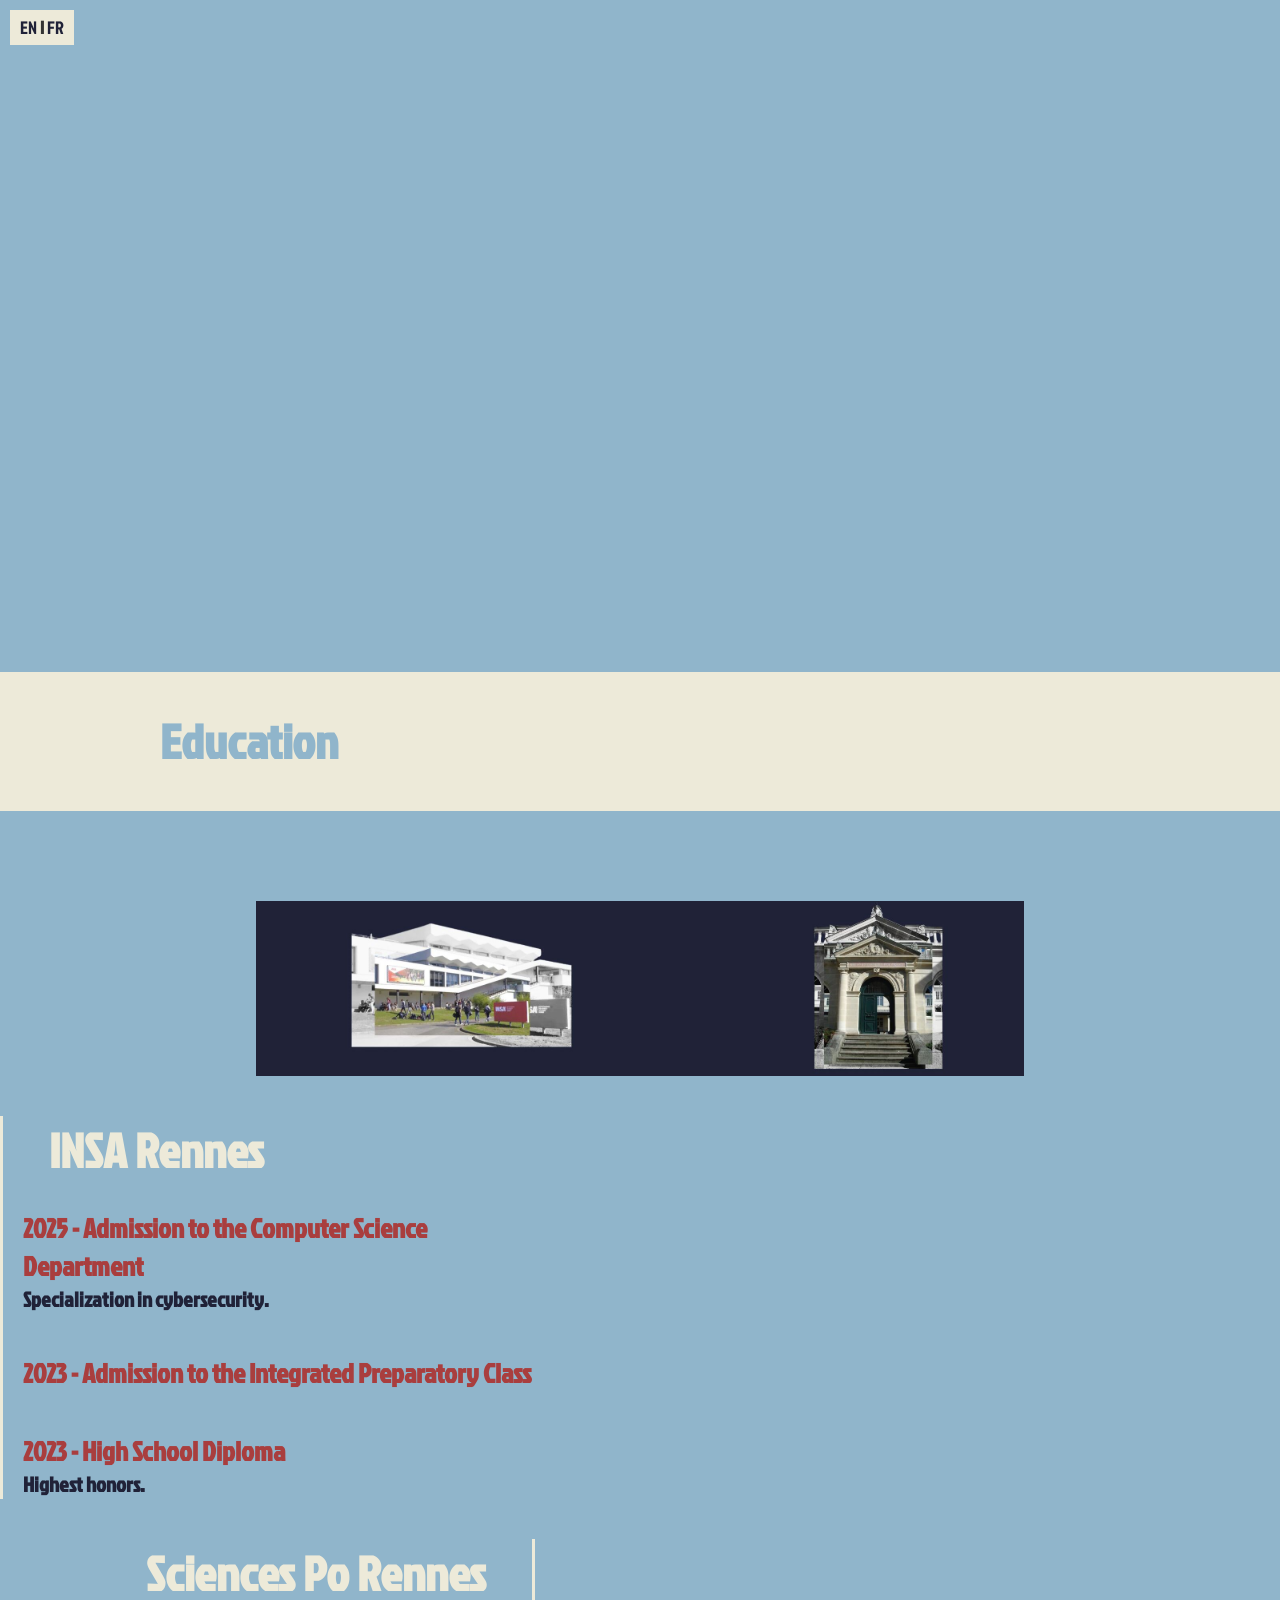
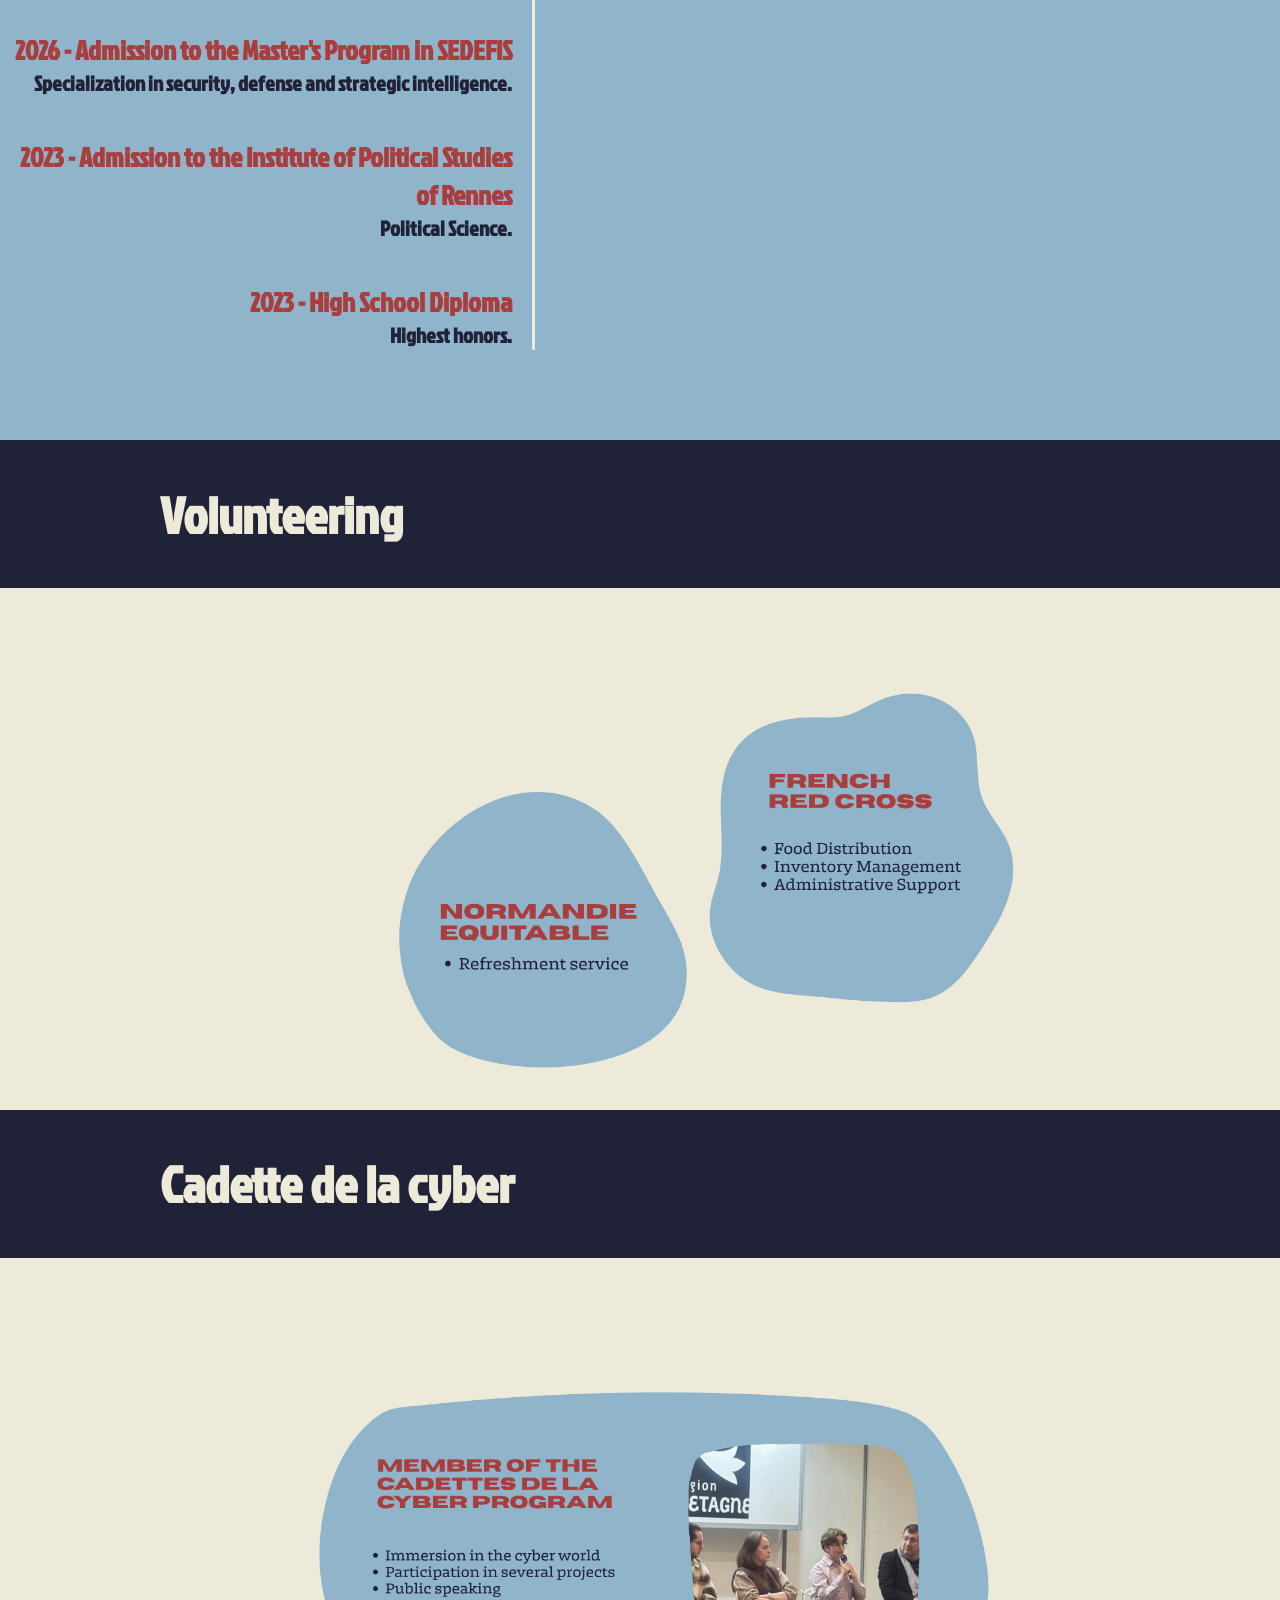
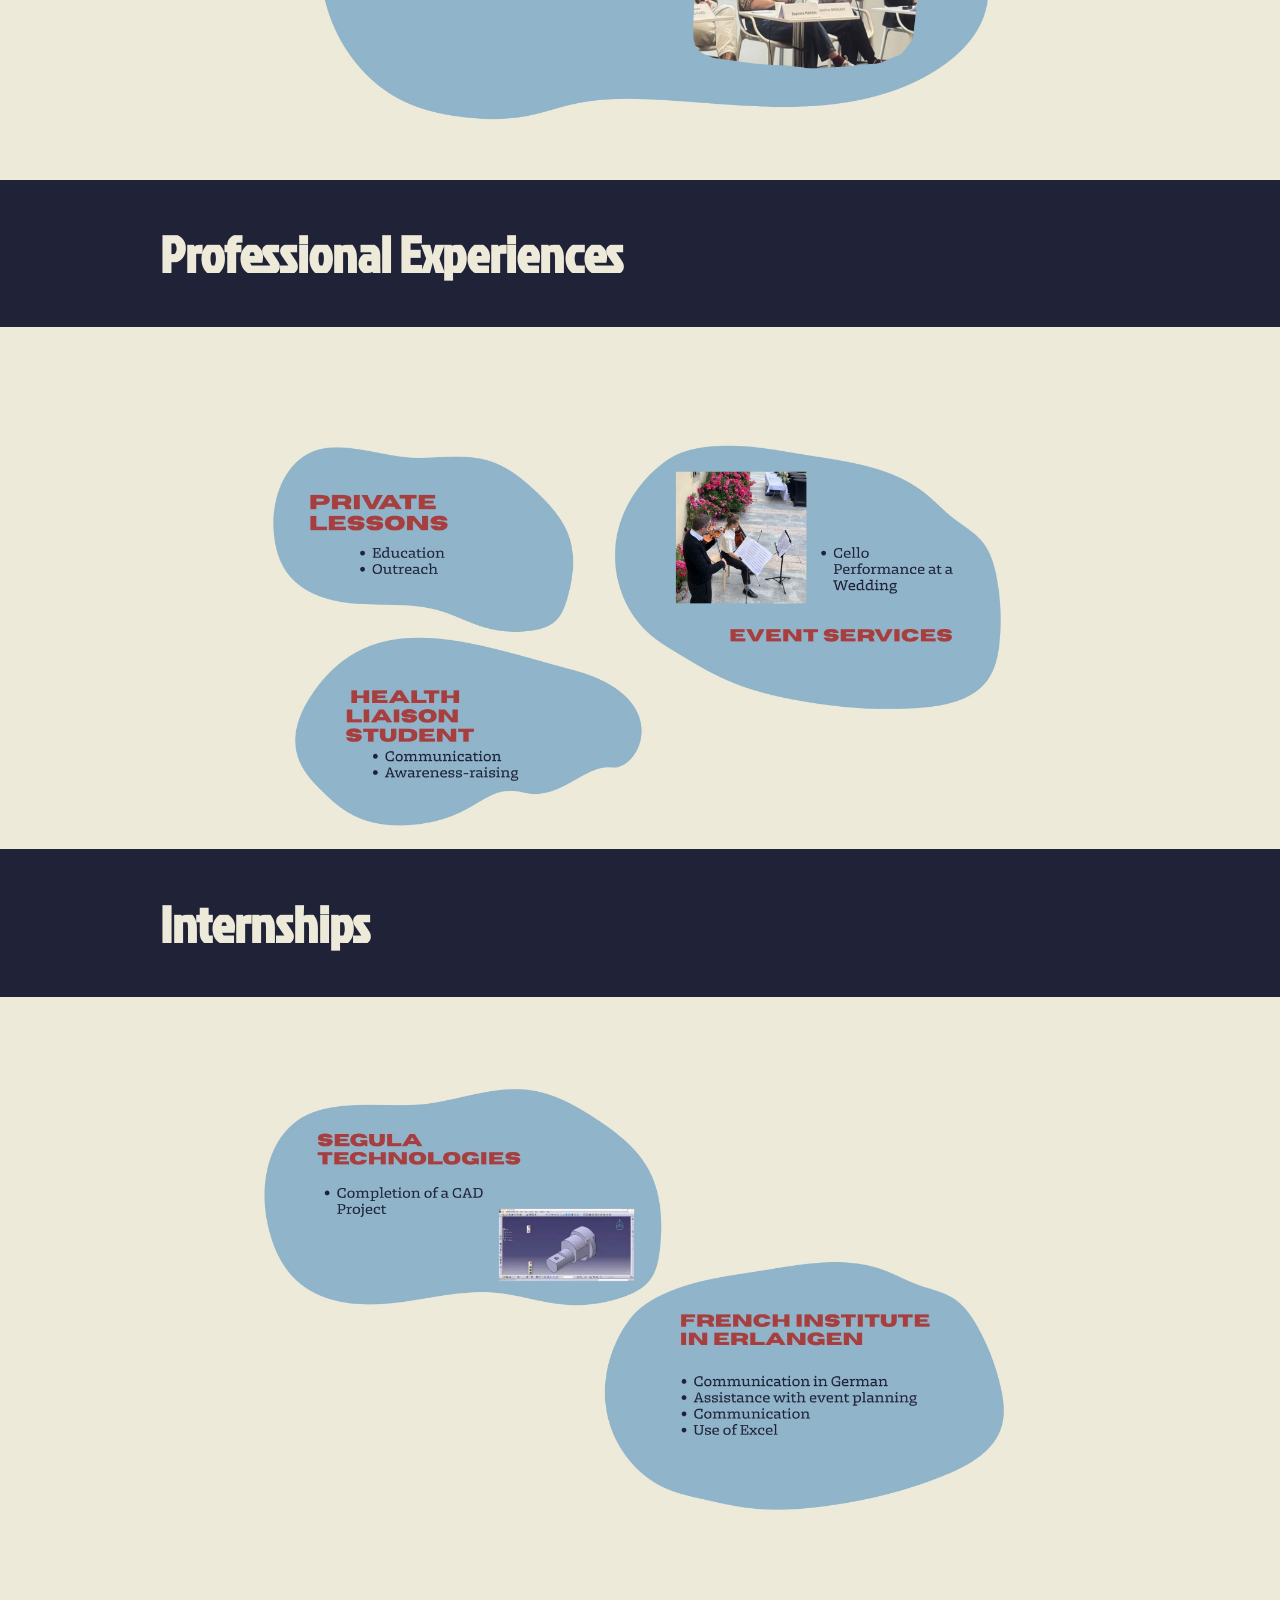
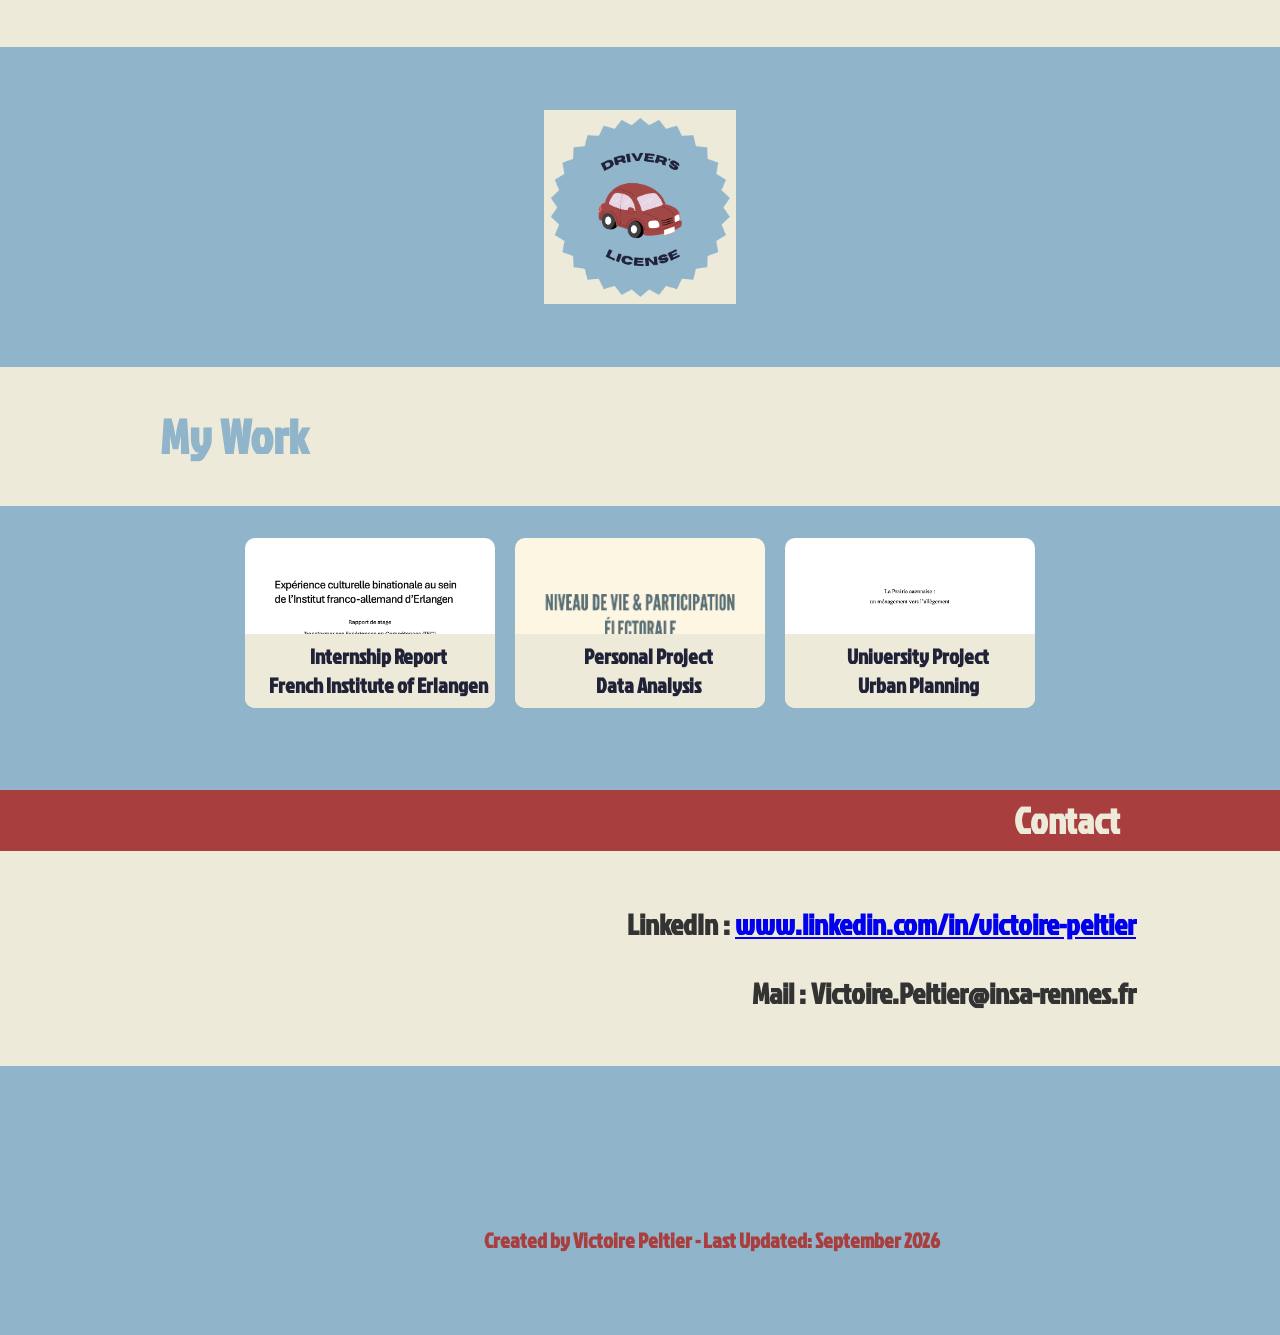
==== public/index.html @ 08ea8836 "remplacement par le dossier public" ====
<!DOCTYPE html>
<html lang="en">
<head>
    <meta charset="UTF-8">
    <meta name="viewport" content="width=device-width, initial-scale=1.0">
    <title>Victoire Peltier</title>
    <link rel="stylesheet" href="style.css">

<link rel="preconnect" href="https://fonts.googleapis.com">
<link rel="preconnect" href="https://fonts.gstatic.com" crossorigin>
<link href="https://fonts.googleapis.com/css2?family=Abril+Fatface&family=Boldonse&family=DM+Serif+Text:ital@0;1&family=Jockey+One&family=Zilla+Slab:ital,wght@0,400;0,500;0,600;0,700;1,400;1,500;1,600;1,700&display=swap" rel="stylesheet">

</head>

<body>

    <div class="lang-switch">
    <a href="index.html">EN</a> |
    <a href="fr.html">FR</a>
    </div>

    <video autoplay loop muted playsinline class="header-video">
        <source src="presentation_en.mp4" type="video/mp4">
    </video>

    <div class="titre-formation">
        <h4>Education</h4>
    </div>

    <img src="formation.jpg" alt="image parcours" class="formation-image">

    <!-- Section Parcours -->
    <section class="parcours">

        <div class="frises-container">

            <!-- Frise gauche : INSA -->
            <div class="frise frise-gauche">

                <div class="titre-frise">
                    <h3>INSA Rennes</h3>
                </div>

                <div class="etape">
                    <h3>2025 - Admission to the Computer Science Department</h3>
                    <p>Specialization in cybersecurity.</p>
                </div>

                <div class="etape">
                    <h3>2023 - Admission to the Integrated Preparatory Class</h3>
                </div>

                <div class="etape">
                    <h3>2023 - High School Diploma</h3>
                    <p>Highest honors.</p>
                </div>
            </div>

            <!-- Frise droite -->
            <div class="frise frise-droite">


                 <div class="titre-frise">
                    <h3>Sciences Po Rennes</h3>
                </div>

                <div class="etape">
                    <h3>2026 - Admission to the Master's Program in SEDEFIS</h3>
                    <p>Specialization in security, defense and strategic intelligence.</p>
                </div>

                <div class="etape">
                    <h3>2023 - Admission to the Institute of Political Studies of Rennes</h3>
                    <p>Political Science.</p>
                </div>

                <div class="etape">
                    <h3>2023 - High School Diploma</h3>
                    <p>Highest honors.</p>
                </div>

            </div>

        </div>
    </section>

    <div  class="espace"></div> 

    <section class="blocs-canva"> 

        <div class="titre-canva">
            <h4>Volunteering</h4>
        </div>

        <img src="asso_en.jpg" alt="image asso" class="formation-image">

        <div class="titre-canva">
            <h4>Cadette de la cyber</h4>
        </div>

        <img src="cadette_en.jpg" alt="image cadette" class="formation-image">
    
        <div class="titre-canva">
            <h4>Professional Experiences</h4>
        </div>

         <img src="pro_en.jpg" alt="Internships" class="formation-image">

         <div class="titre-canva">
        <h4>Internships</h4>
        </div>

        <img src="stages_en.jpg" alt="Internships" class="formation-image">

    </section>
    
    <img src="permisB_en.png" alt="permis B" class="permis-image">

    <div class="titre-formation">
        <h4> My Work </h4>
    </div>


    <div class="galerie">

        <a href="rapport_dFi.pdf" class="item">
            <div class="card">
                <img src="image_dFi.png" alt="Projet 4">
                <div class="overlay">Internship Report<br>French Institute of Erlangen</div>
            </div>
        </a>

        <a href="https://github.com/victoirevictoire/analyse_municipale" class="item">
            <div class="card">
                <img src="photo_municipales.png" alt="Projet 1">
                <div class="overlay">Personal Project<br>Data Analysis</div>
            </div>
        </a>

        <a href="Projet_Victoire.pdf" class="item">
            <div class="card">
                <img src="Photo_ATL.png" alt="Projet 2">
                <div class="overlay">University Project<br>Urban Planning</div>
            </div>
        </a>

    </div>

    <div  class="espace"></div>

    <div class="titre-contact">
        <h4>Contact</h4>
    </div>

    <div class="text-contact">
        <p>LinkedIn : <a href="www.linkedin.com/in/victoire-peltier">www.linkedin.com/in/victoire-peltier</a> </p>
        <p>Mail : Victoire.Peltier@insa-rennes.fr</p>
    </div>

    <footer class="footer">
    Created by Victoire Peltier - Last Updated: September 2026
    </footer>

    <script src="script.js"></script>

</body>
</html>
---- public/style.css ----
body {
    margin: 0;
    font-family: "Jockey One", sans-serif;
    font-weight: 700;
    font-size: 3.2rem;
    font-style: normal;
    background: #90b5cb;
    color: #333;
}


.lang-switch {
    position: fixed;
    top: 10px;
    left: 10px;
    font-size: 1.1rem;
    z-index: 1000;
    background: #edead9;
    padding: 5px 10px;
}

.lang-switch a {
    color: #202238;
    text-decoration: none;
    font-weight: 400;
}

.lang-switch a:hover {
    text-decoration: underline;
}



.header-video {
  width: 100%;
  height: auto;
  display: block;
  margin:0;
}


.espace {
    height: 50px;
    display: block;
}

.banniere {
    background: #a93e3e;
    color: #edead9;
    padding: 15px 75px;
    text-align: center;
    display: block;
}


.formation-image {
    width: 60%;
    height: auto;
    display: block;
    margin-top : 10vh;
    margin-left:auto;
    margin-right:auto;
    display: block;
}

.permis-image {
    width: 15%;
    margin-top: 7vh;
    margin-bottom: 7vh;
    height: auto;
    display: block;
    margin-left:auto;
    margin-right:auto;
    display: block;
}


.titre-formation {
    font-size: 3rem;
    text-align: left;
    background: #edead9;
    color: #90b5cb;
    padding-left: 10rem;
    padding-top: 0.2rem;
    padding-bottom: 0.2rem;
    margin-bottom: 2rem;
    margin-top: 2rem;
    line-height: 0.1; 
    display: block;
}

.titre-canva {
    text-align: left;
    background: #202238;
    color: #edead9;
    padding-left: 10rem;
     padding-top: 0.2rem;
    padding-bottom: 0.2rem;
    margin-bottom: 0;
    margin-top: 0;
    line-height: 0.1;
    display: block;
}

/* Section parcours */
.parcours {
    text-align: center;
    display: block;
}

.frises-container {
    display: flex;
    justify-content: center;
    gap: 40px;
    margin-top: 40px;
    display: block;
}

.frise {
    width: 40%;
    border-left: 3px solid #edead9;
    padding-left: 20px;
    display: block;
}

.frise-droite {
    border-left: none;
    border-right: 3px solid #edead9;
    padding-left: 0;
    padding-right: 20px;
    text-align: right;
    display: block;
}

.frise-gauche {
    text-align: left;
    display: block;
}

.etape {
    margin-bottom: 40px;
    display: block;
}

.titre-frise h3 {
    margin: 5%;
    font-size: 3rem;
    color: #edead9;
    display: block;
}

.etape h3 {
    margin: 0;
    font-size: 1.7rem;
    color: #a93e3e;
    display: block;
}

.etape p {
    margin: 0;
    font-size: 1.3rem;
    color: #202238;
    display: block;
}

.blocs-canva {
    background-color: #edead9;
    padding-bottom: 10%;
    display: block;
}

/* Travaux */
.travaux {
    padding: 40px 20px;
    text-align: center;
    display: block;
}

.travaux h2 {
    font-style: normal;
    text-align: right;
    background: #edead9;
    color: #90b5cb;
    padding-right: 10rem;
    margin-bottom: 0;
    display: block;
}

.galerie {
    display: flex;
    justify-content: center;
    gap: 20px;
    flex-wrap: wrap;
}

.card {
    position: relative;
    width: 250px;          /* largeur fixe */
    height: 170px;         /* hauteur fixe */
    border-radius: 10px;
    overflow: hidden;
    background-color: #edead9;
    color: #202238;
    /* box-shadow: 0 4px 10px rgba(0,0,0,0.15); */
}

.card img {
    width: 100%;
    height: 100%;
    object-fit: cover;
    transition: transform 0.3s;
}

.card:hover img {
    transform: scale(1.05);
}

.overlay {
    position: absolute;
    bottom: 0;
    left: 0;
    width: 100%;
    padding: 8px;
    background: #edead9;
    color: #202238;
    pointer-events: none; /* permet de cliquer sur la carte */
    font-size: 1.3rem;
    text-align: center;
}

.titre-contact h4 {
    font-size: 2.3rem;
    text-align: right;
    background: #a93e3e;
    color: #edead9;
    padding-right: 10rem;
    padding-top: 1.8rem;
    padding-bottom: 1.8rem;
    margin-bottom:0;
    margin-top: 2rem;
    line-height: 0.1; /* ← clé pour réduire la hauteur */
    display: block;
}

.text-contact {
    font-size: 1.8rem;
    text-align: right;
    background: #edead9;
    color: #333;
    padding-right: 9rem;
    padding-top:1.5rem;
    padding-bottom:1.5rem;
    margin-top:0;
    display: block;
}

.footer {
    font-size: 1.3rem;
    text-align: center;
    background: #90b5cb;
    color: #a93e3e;
    padding-left: 9rem;
    margin-top:10rem;
    margin-bottom:5rem
}
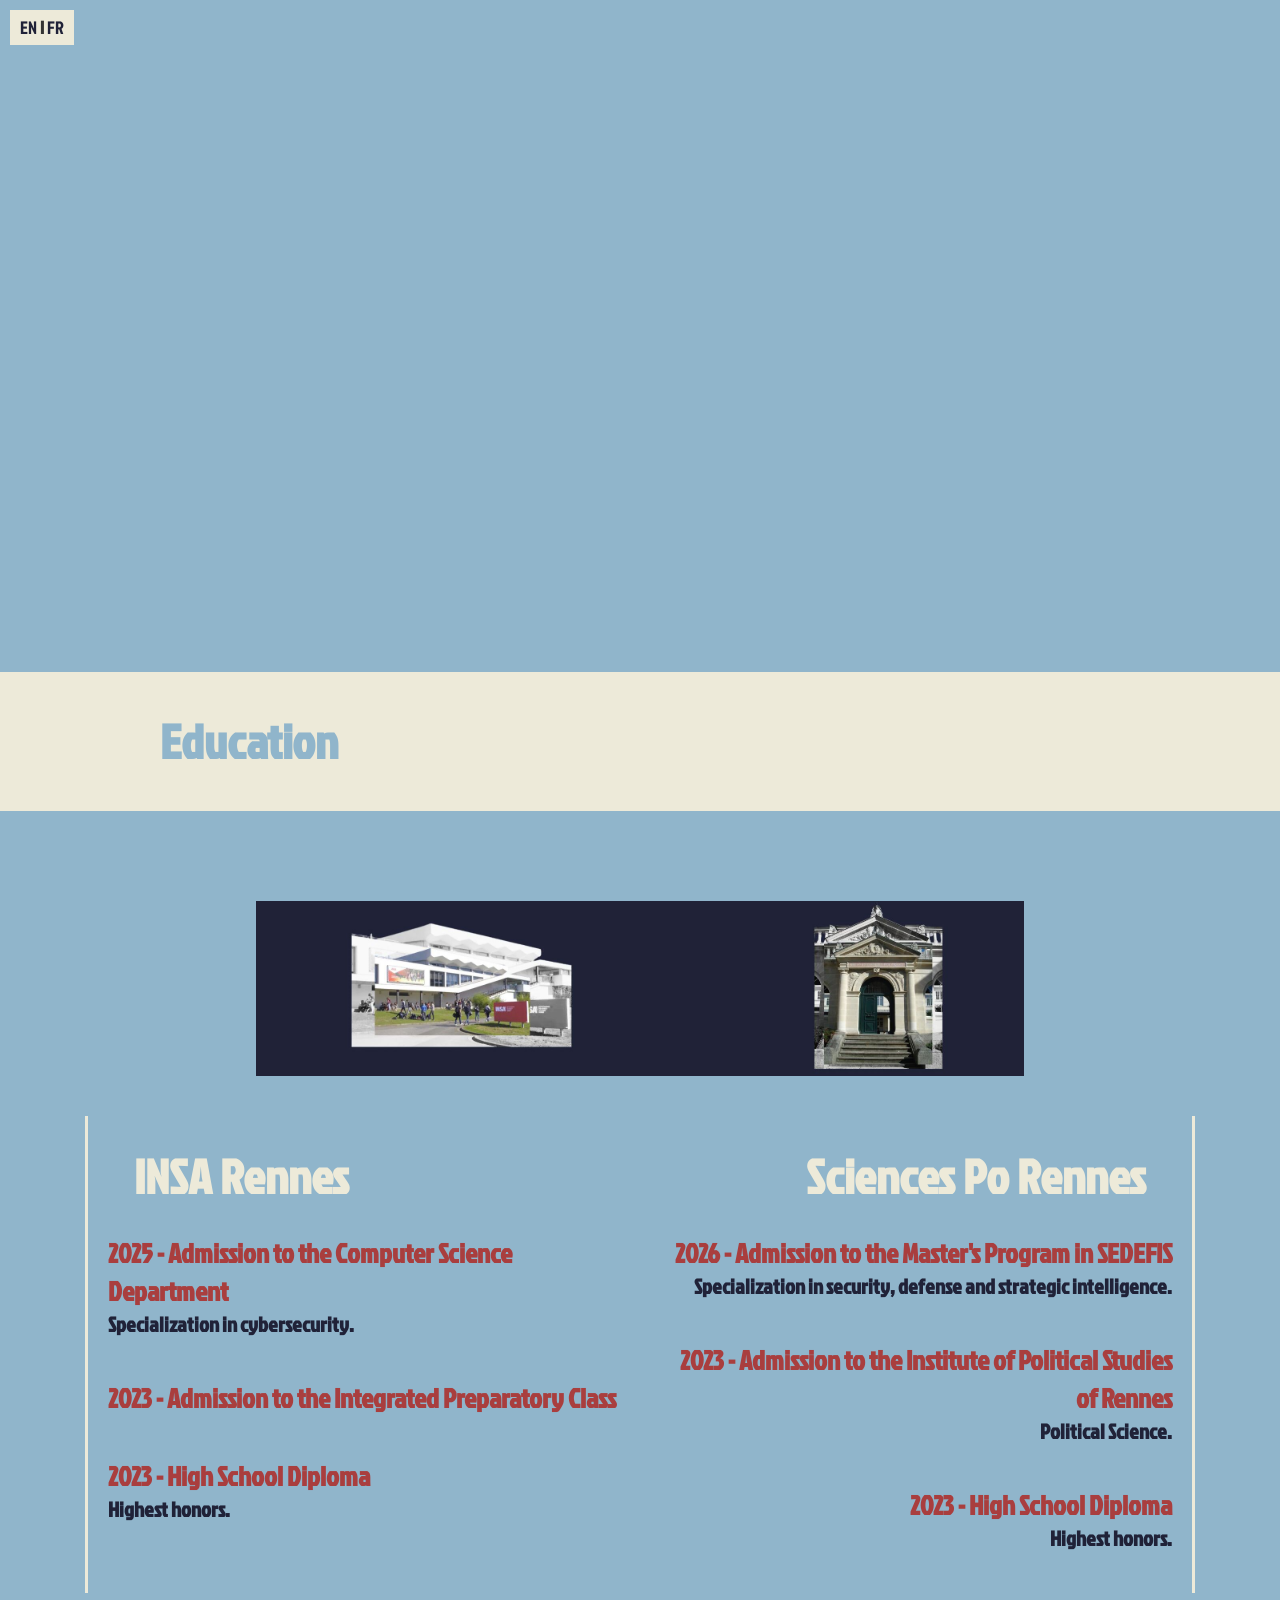
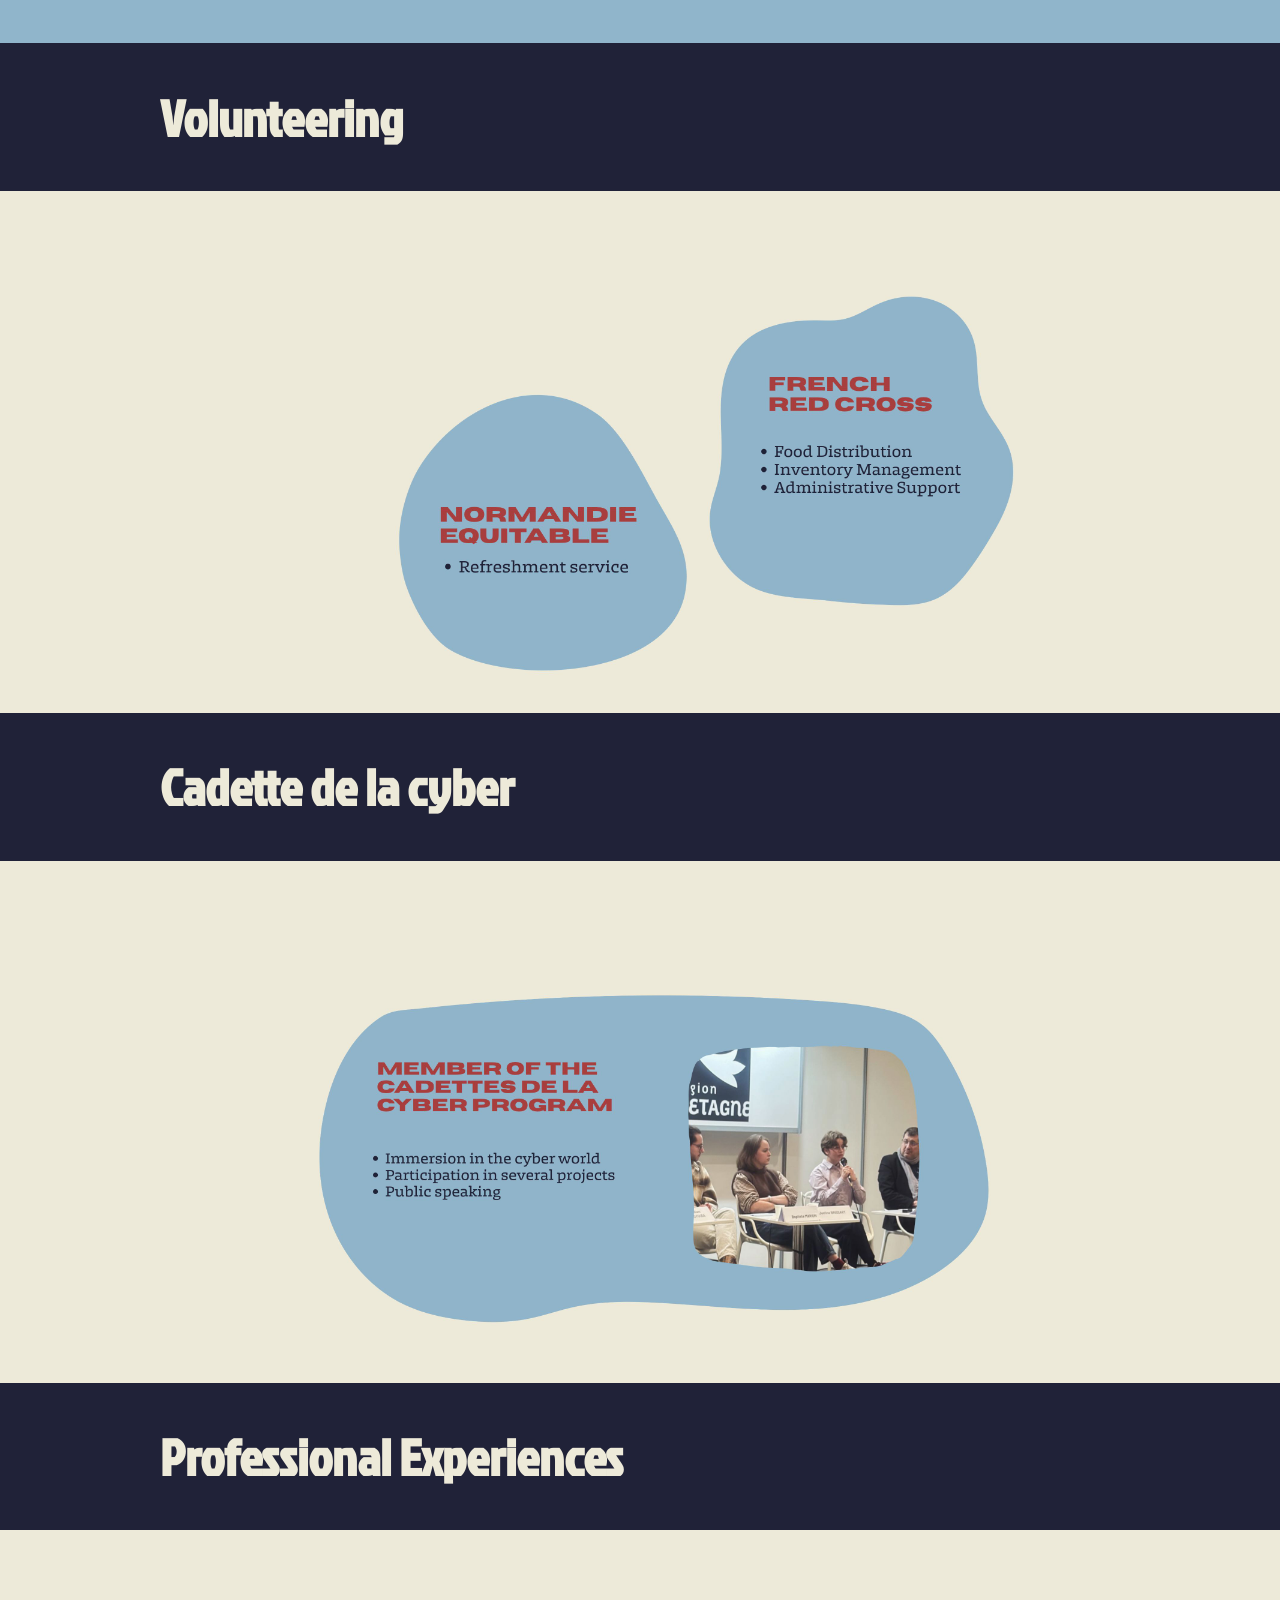
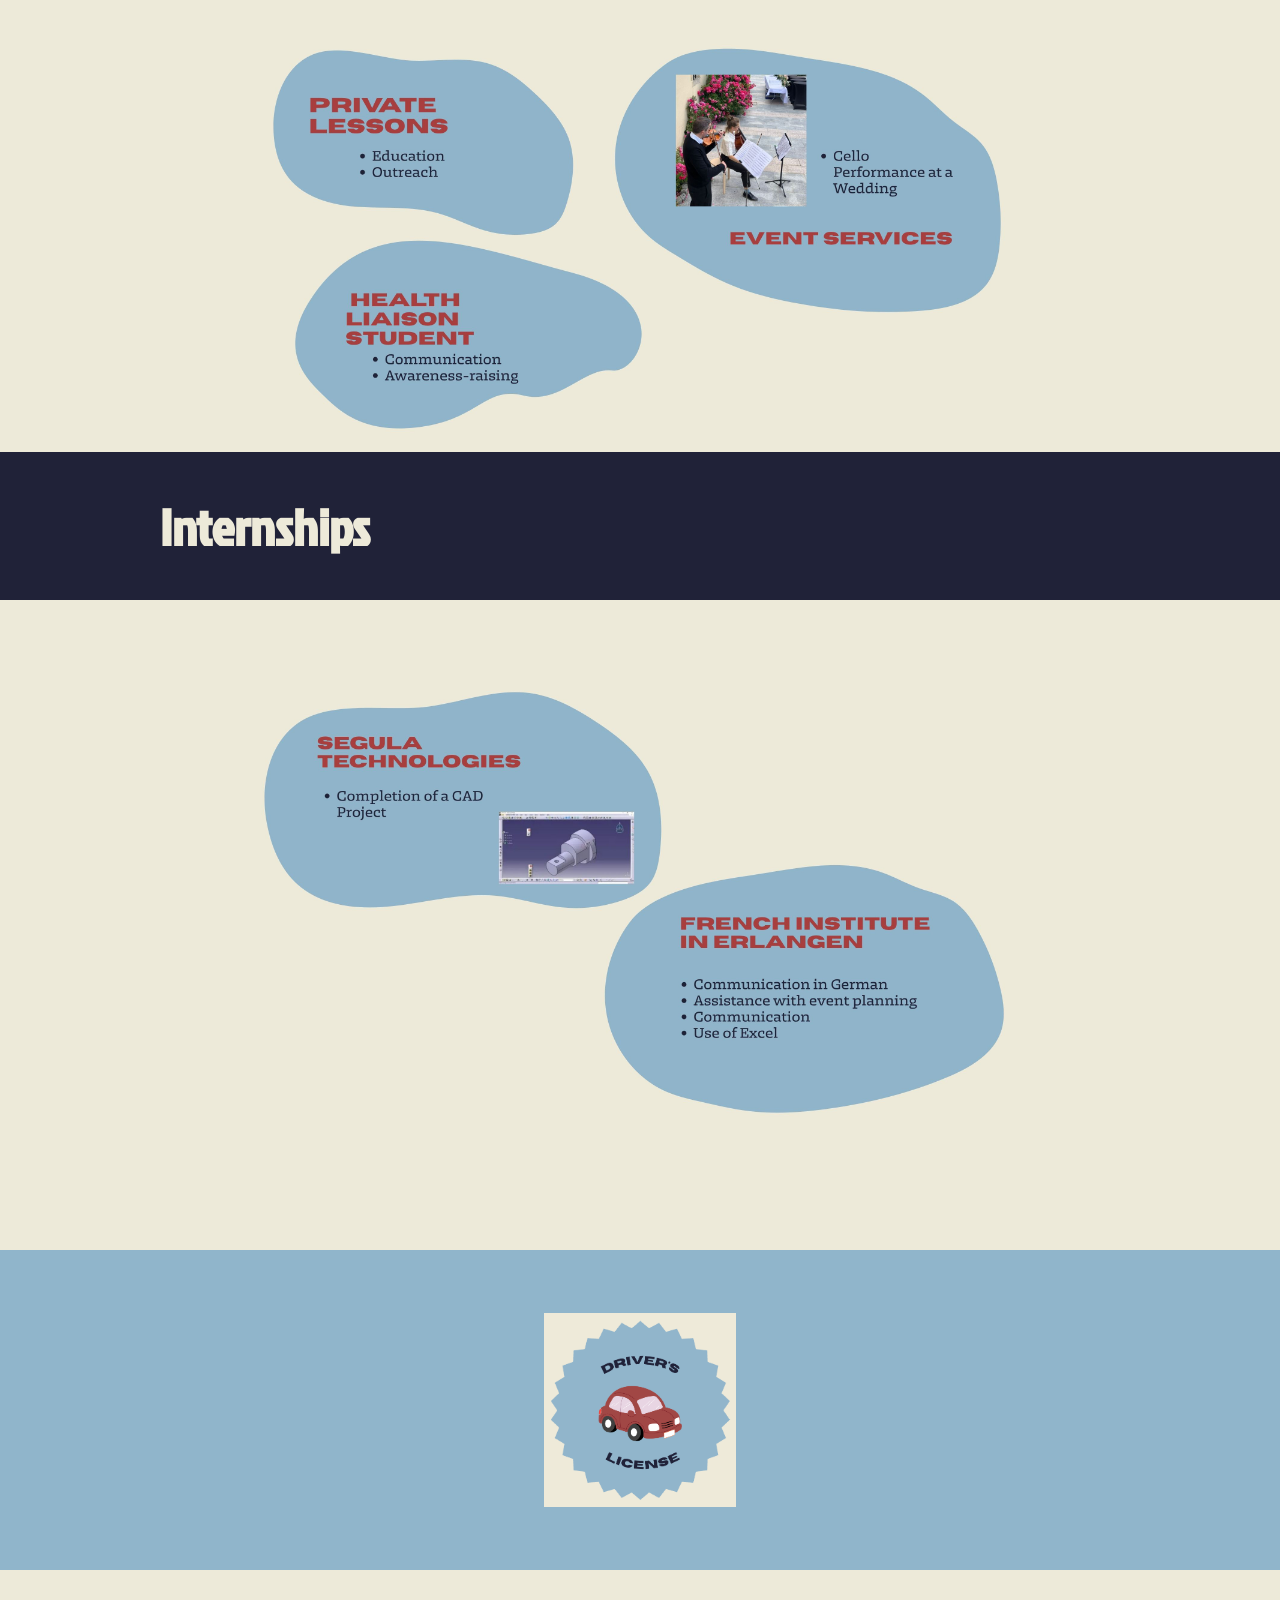
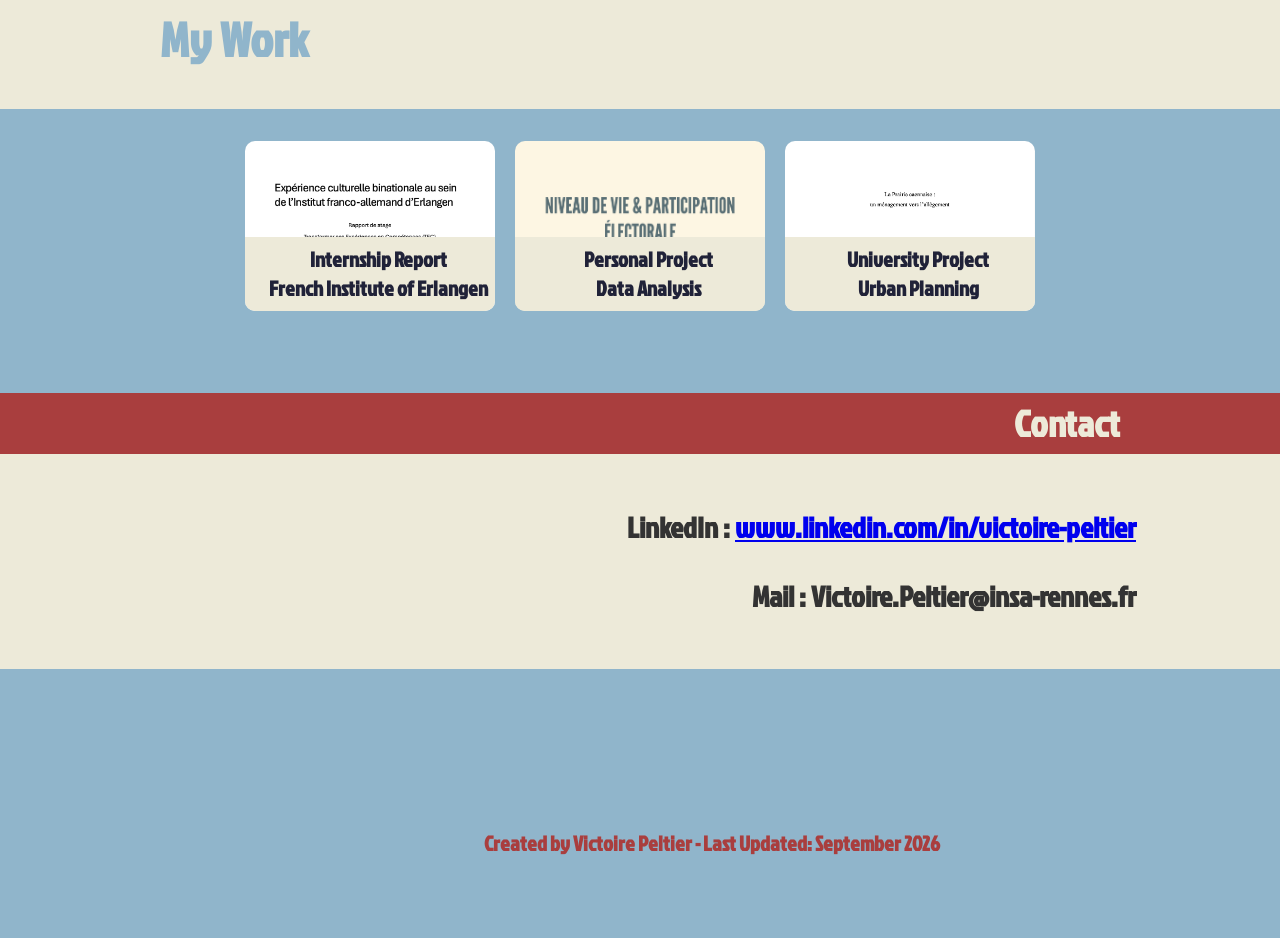
==== commit 1d6d7fe7: "Update LinkedIn link to include HTTPS" ====
--- a/public/index.html
+++ b/public/index.html
@@ -153,7 +153,7 @@
     </div>
 
     <div class="text-contact">
-        <p>LinkedIn : <a href="www.linkedin.com/in/victoire-peltier">www.linkedin.com/in/victoire-peltier</a> </p>
+        <p>LinkedIn : <a href="https://www.linkedin.com/in/victoire-peltier">www.linkedin.com/in/victoire-peltier</a> </p>
         <p>Mail : Victoire.Peltier@insa-rennes.fr</p>
     </div>
 
--- a/public/style.css
+++ b/public/style.css
@@ -113,14 +113,12 @@
     justify-content: center;
     gap: 40px;
     margin-top: 40px;
-    display: block;
 }
 
 .frise {
     width: 40%;
     border-left: 3px solid #edead9;
     padding-left: 20px;
-    display: block;
 }
 
 .frise-droite {
@@ -129,12 +127,10 @@
     padding-left: 0;
     padding-right: 20px;
     text-align: right;
-    display: block;
 }
 
 .frise-gauche {
     text-align: left;
-    display: block;
 }
 
 .etape {
@@ -262,4 +258,112 @@
     padding-left: 9rem;
     margin-top:10rem;
     margin-bottom:5rem
-}+}
+
+/* --- VERSION SMARTPHONE --- */
+@media (max-width: 600px) {
+
+    body {
+        font-size: 1.6rem;
+    }
+
+    .lang-switch {
+        font-size: 0.9rem;
+        padding: 4px 8px;
+    }
+
+    .banniere {
+        padding: 10px 20px;
+        font-size: 2rem;
+    }
+
+    .formation-image {
+        width: 90%;
+        margin-top: 5vh;
+    }
+
+    .permis-image {
+        width: 40%;
+        margin-top: 4vh;
+        margin-bottom: 4vh;
+    }
+
+    .titre-formation,
+    .titre-canva {
+        font-size: 1.8rem;
+        padding-left: 2rem;
+        padding-top: 0.4rem;
+        padding-bottom: 0.4rem;
+        line-height: 1.1;
+        text-align: center;
+    }
+
+    .frises-container {
+        flex-direction: column;
+        gap: 20px;
+        margin-top: 20px;
+    }
+
+    .frise {
+        width: 90%;
+        border-left: none;
+        border-right: none;
+        padding-left: 0;
+        padding-right: 0;
+        text-align: left;
+    }
+
+    .etape h3 {
+        font-size: 1.4rem;
+    }
+
+    .etape p {
+        font-size: 1.1rem;
+    }
+
+    .travaux h2 {
+        font-size: 2rem;
+        padding-right: 2rem;
+        text-align: center;
+    }
+
+    .galerie {
+        flex-direction: column;
+        gap: 15px;
+    }
+
+    .card {
+        width: 100%;
+        height: auto;
+        aspect-ratio: 16/9;
+    }
+
+    .overlay {
+        font-size: 1rem;
+        padding: 6px;
+    }
+
+    .titre-contact h4 {
+        font-size: 1.8rem;
+        padding-right: 2rem;
+        padding-top: 1rem;
+        padding-bottom: 1rem;
+        text-align: center;
+    }
+
+    .text-contact {
+        font-size: 1.3rem;
+        padding-right: 2rem;
+        padding-top: 1rem;
+        padding-bottom: 1rem;
+        text-align: center;
+    }
+
+    .footer {
+        font-size: 1rem;
+        padding-left: 0;
+        margin-top: 4rem;
+        margin-bottom: 2rem;
+    }
+}
+
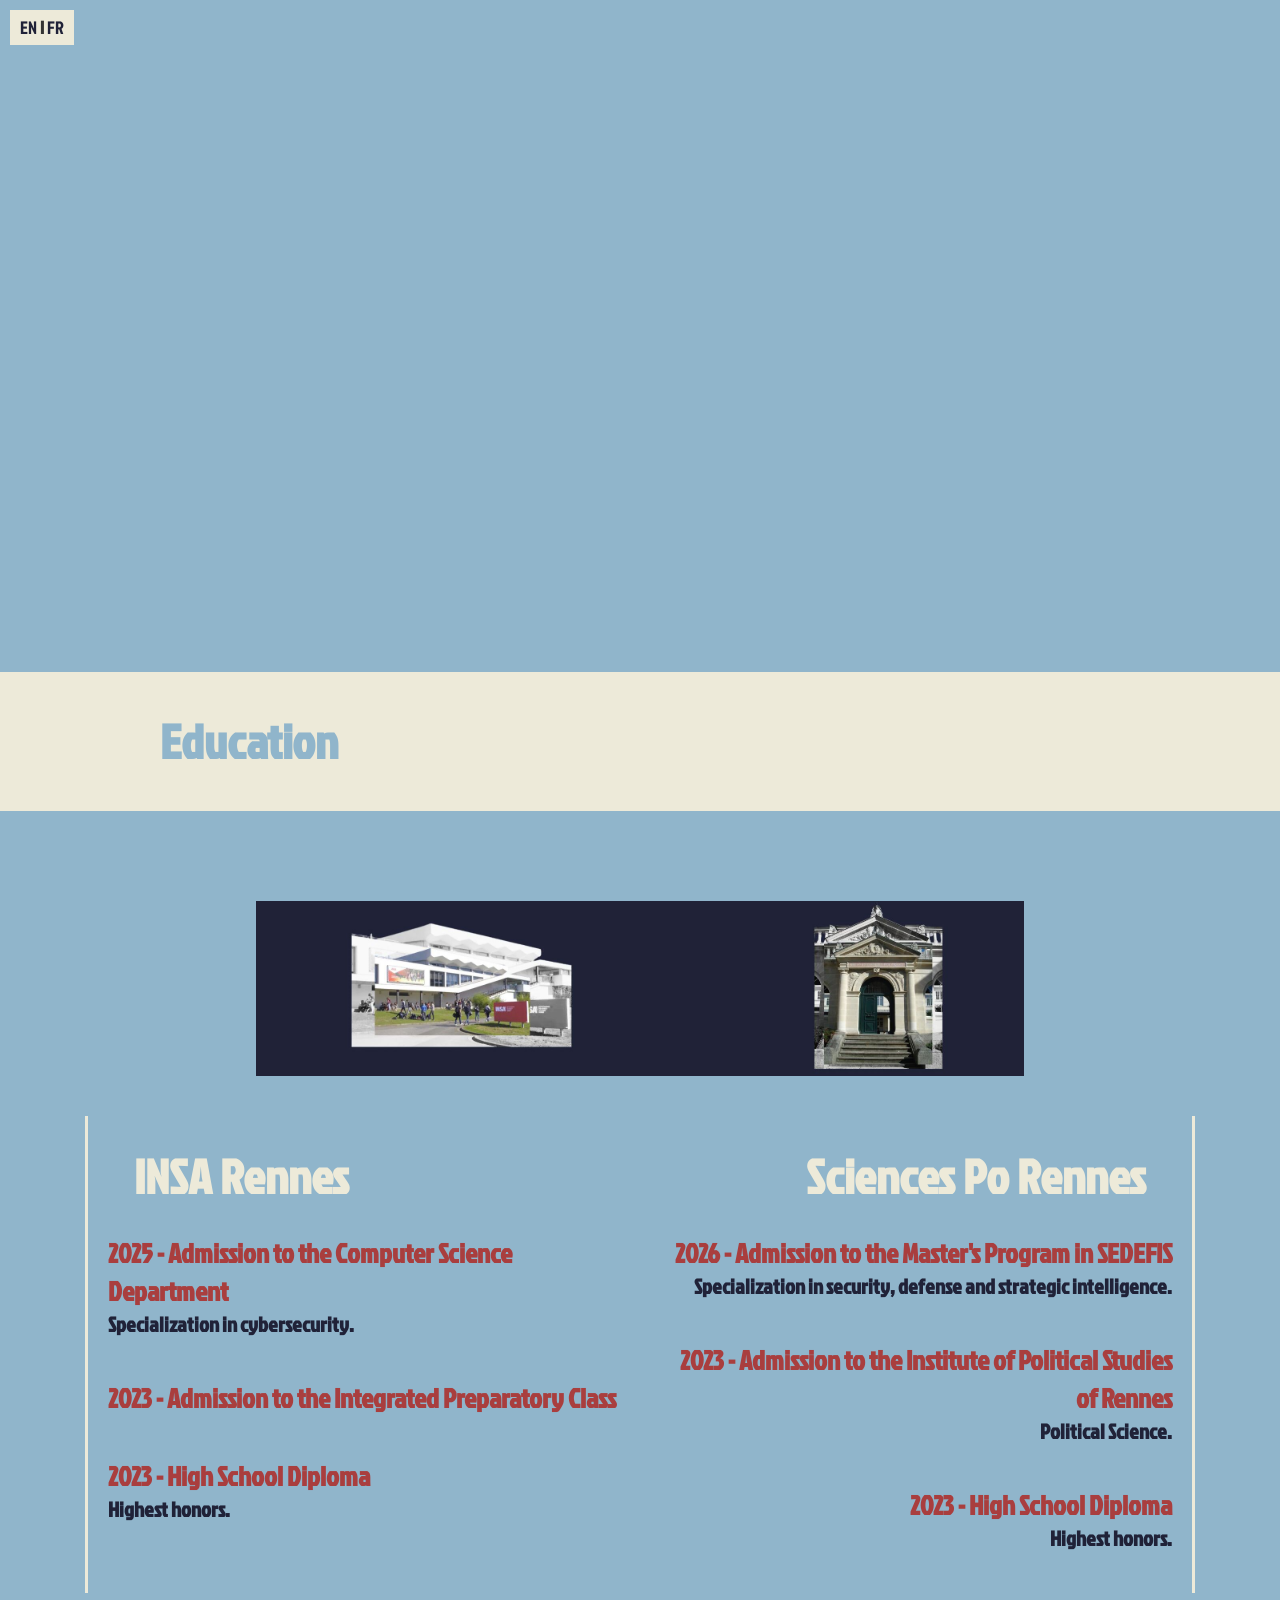
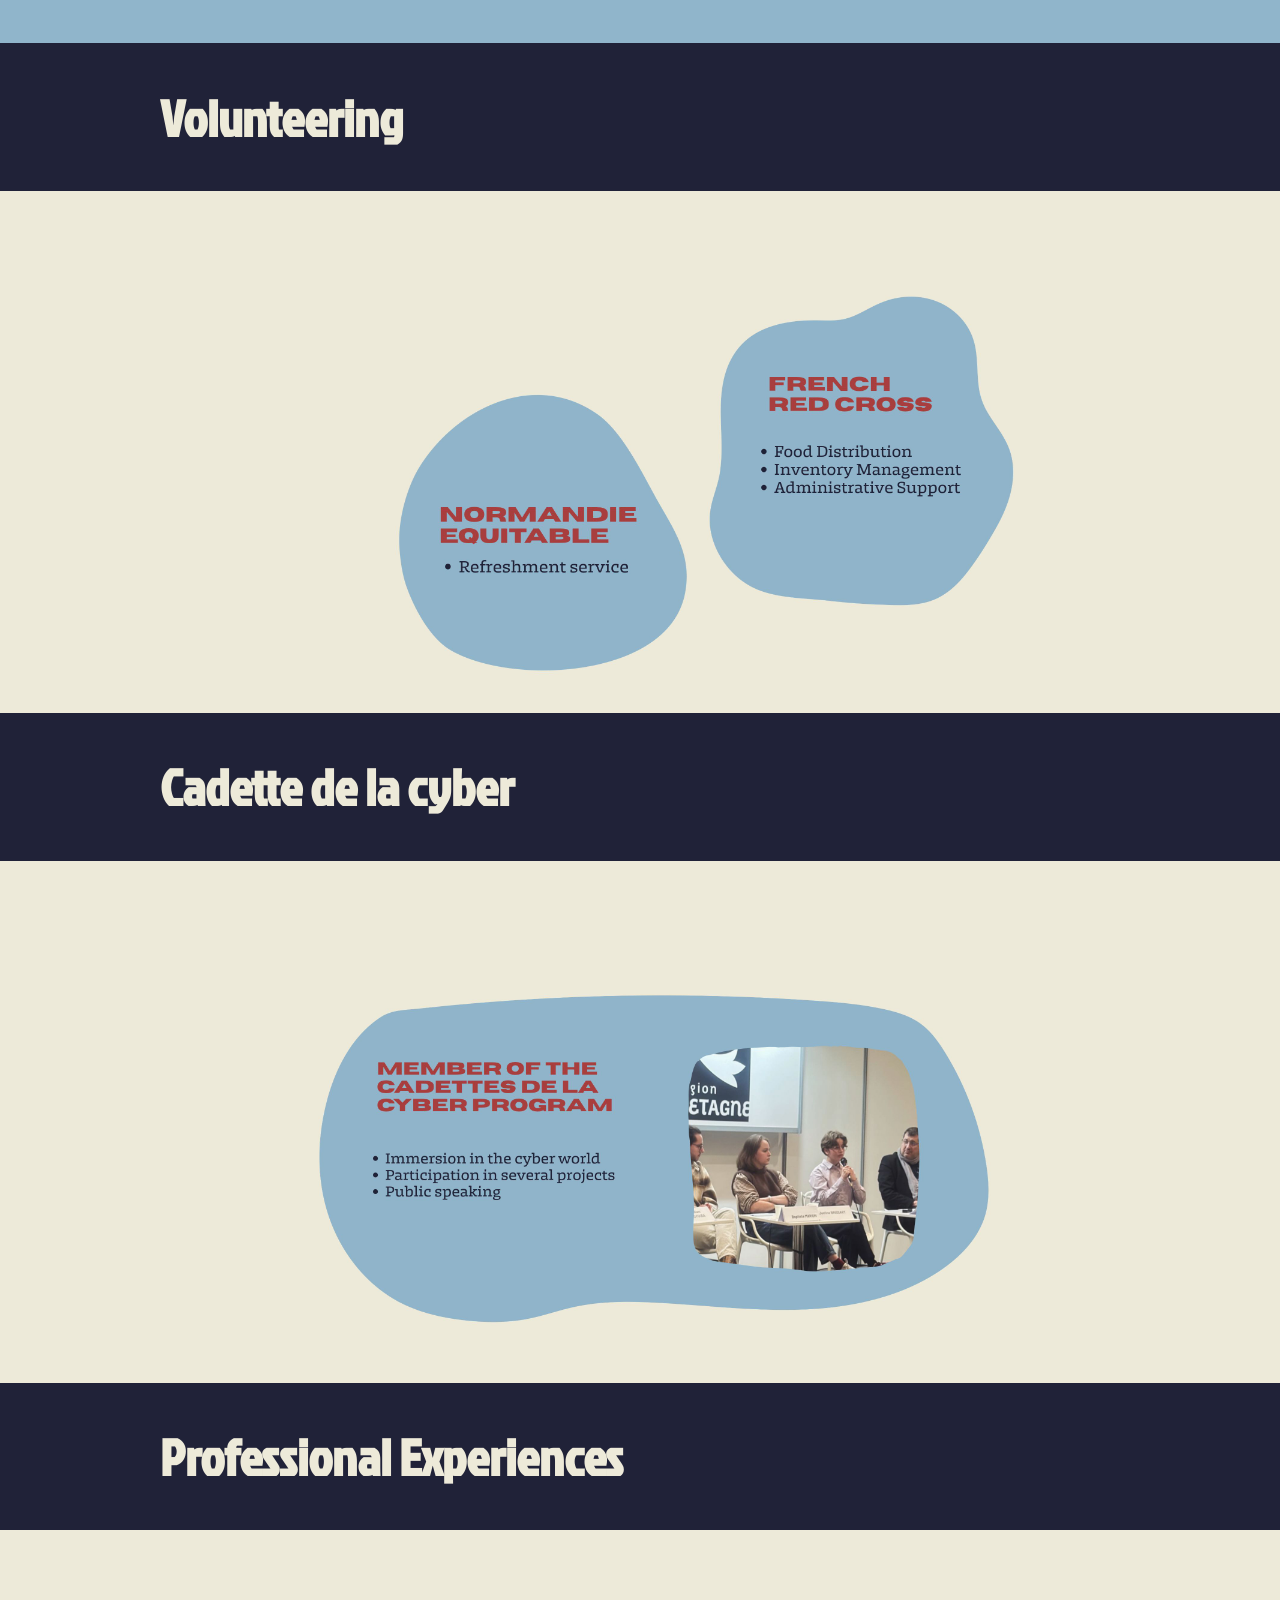
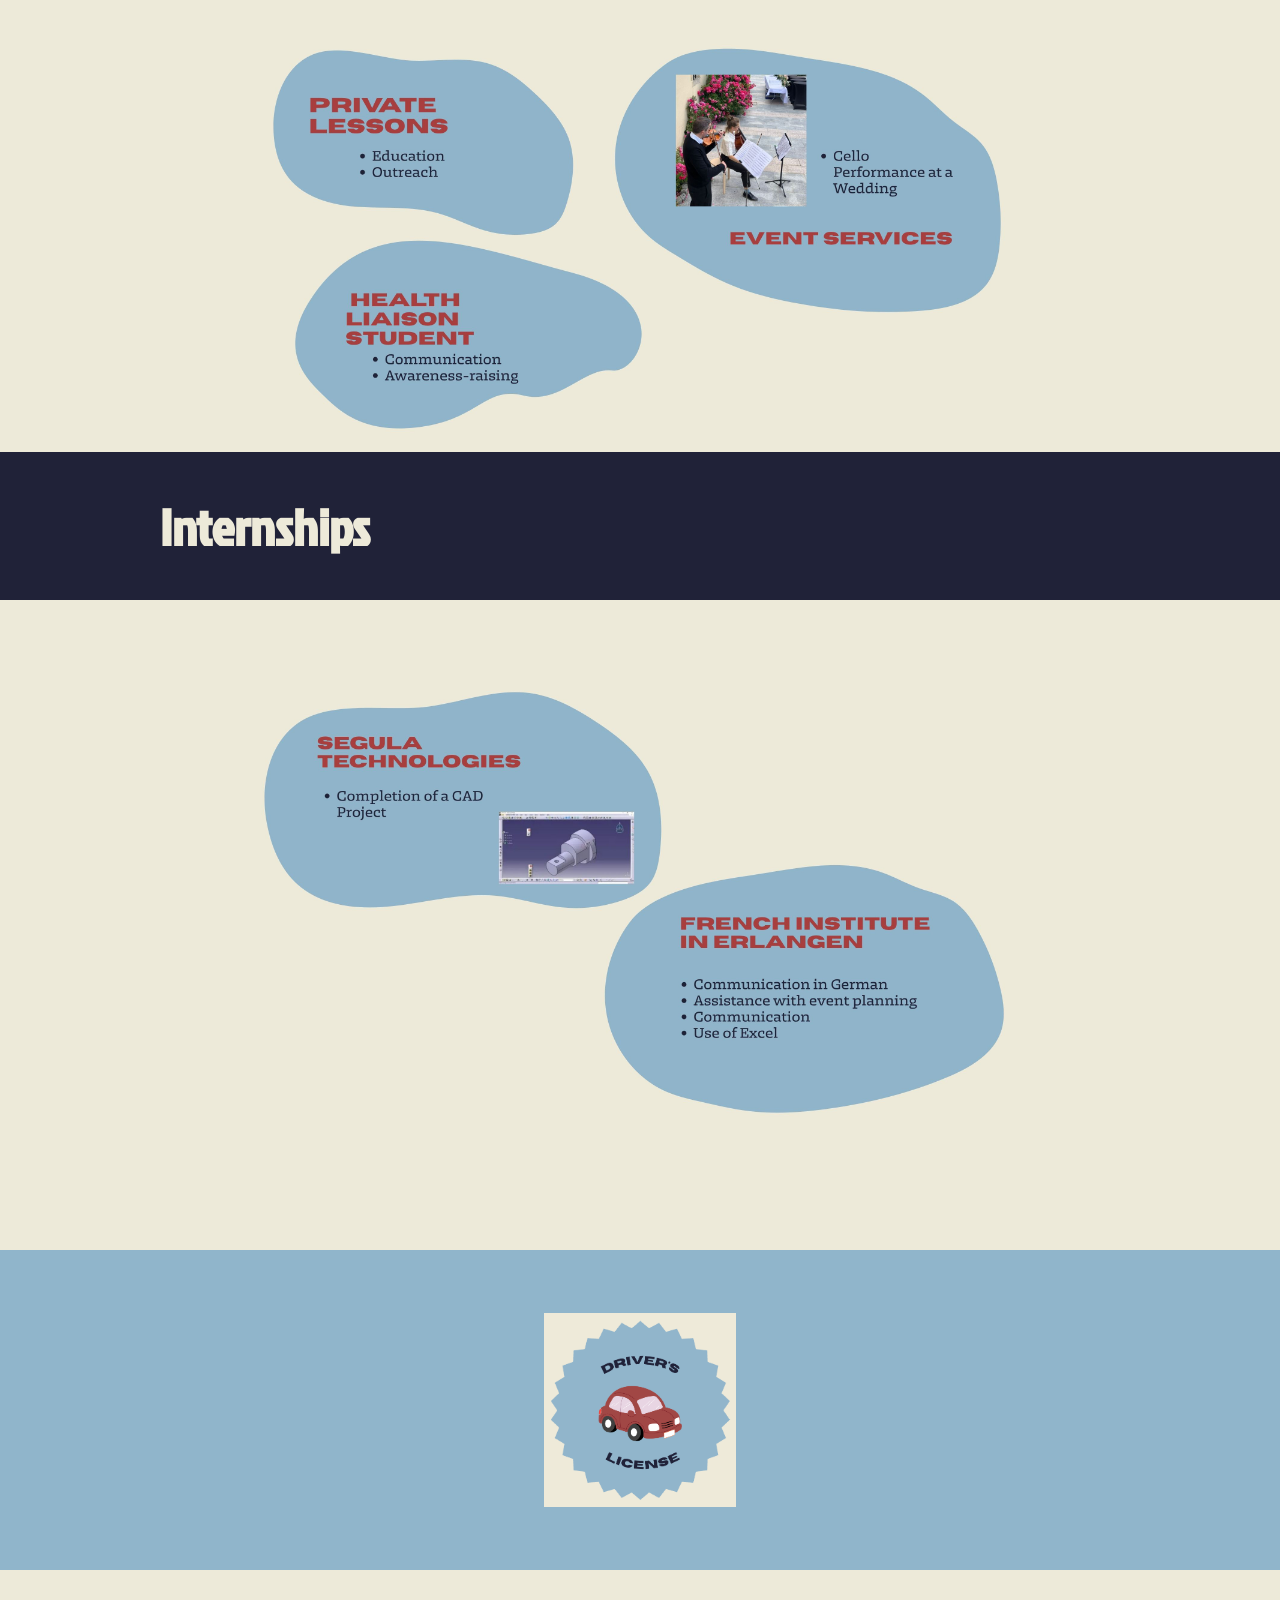
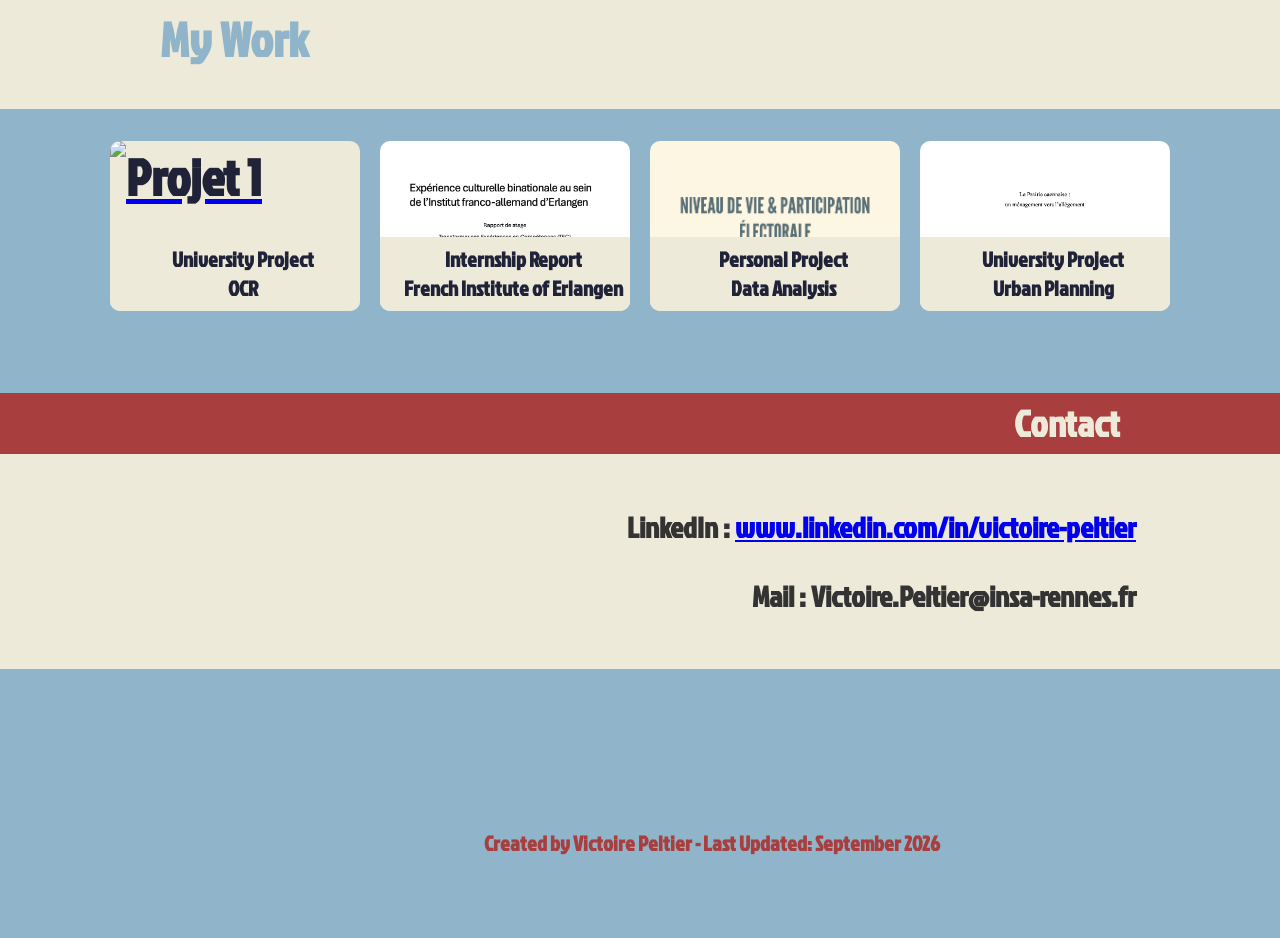
==== commit 0b06fa77: "Update project images and alt texts in index.html" ====
--- a/public/index.html
+++ b/public/index.html
@@ -123,23 +123,30 @@
 
     <div class="galerie">
 
+        <a href="https://github.com/victoirevictoire/victoire-peltier" class="item">
+            <div class="card">
+                <img src="EP.jpg" alt="Projet 1">
+                <div class="overlay">University Project<br>OCR</div>
+            </div>
+        </a>
+        
         <a href="rapport_dFi.pdf" class="item">
             <div class="card">
-                <img src="image_dFi.png" alt="Projet 4">
+                <img src="image_dFi.png" alt="Projet 2">
                 <div class="overlay">Internship Report<br>French Institute of Erlangen</div>
             </div>
         </a>
 
         <a href="https://github.com/victoirevictoire/analyse_municipale" class="item">
             <div class="card">
-                <img src="photo_municipales.png" alt="Projet 1">
+                <img src="photo_municipales.png" alt="Projet 3">
                 <div class="overlay">Personal Project<br>Data Analysis</div>
             </div>
         </a>
 
         <a href="Projet_Victoire.pdf" class="item">
             <div class="card">
-                <img src="Photo_ATL.png" alt="Projet 2">
+                <img src="Photo_ATL.png" alt="Projet 4">
                 <div class="overlay">University Project<br>Urban Planning</div>
             </div>
         </a>
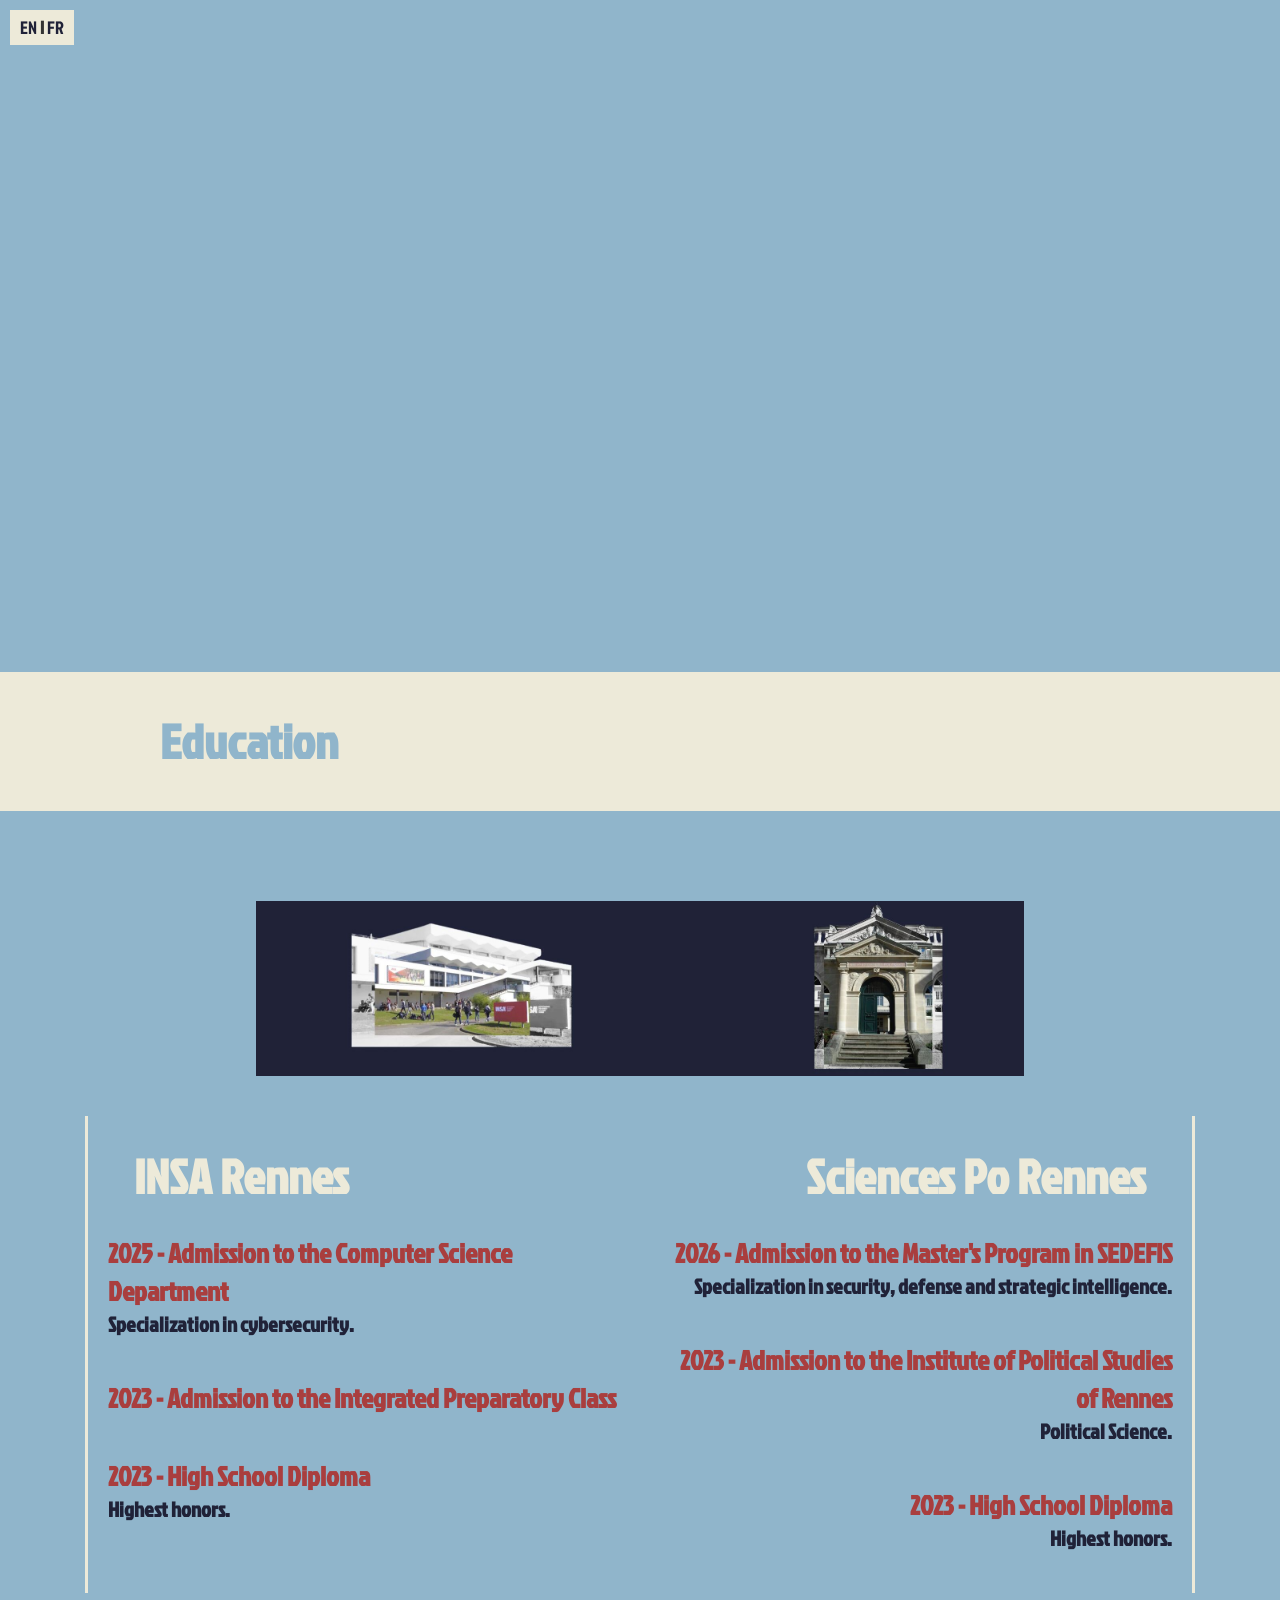
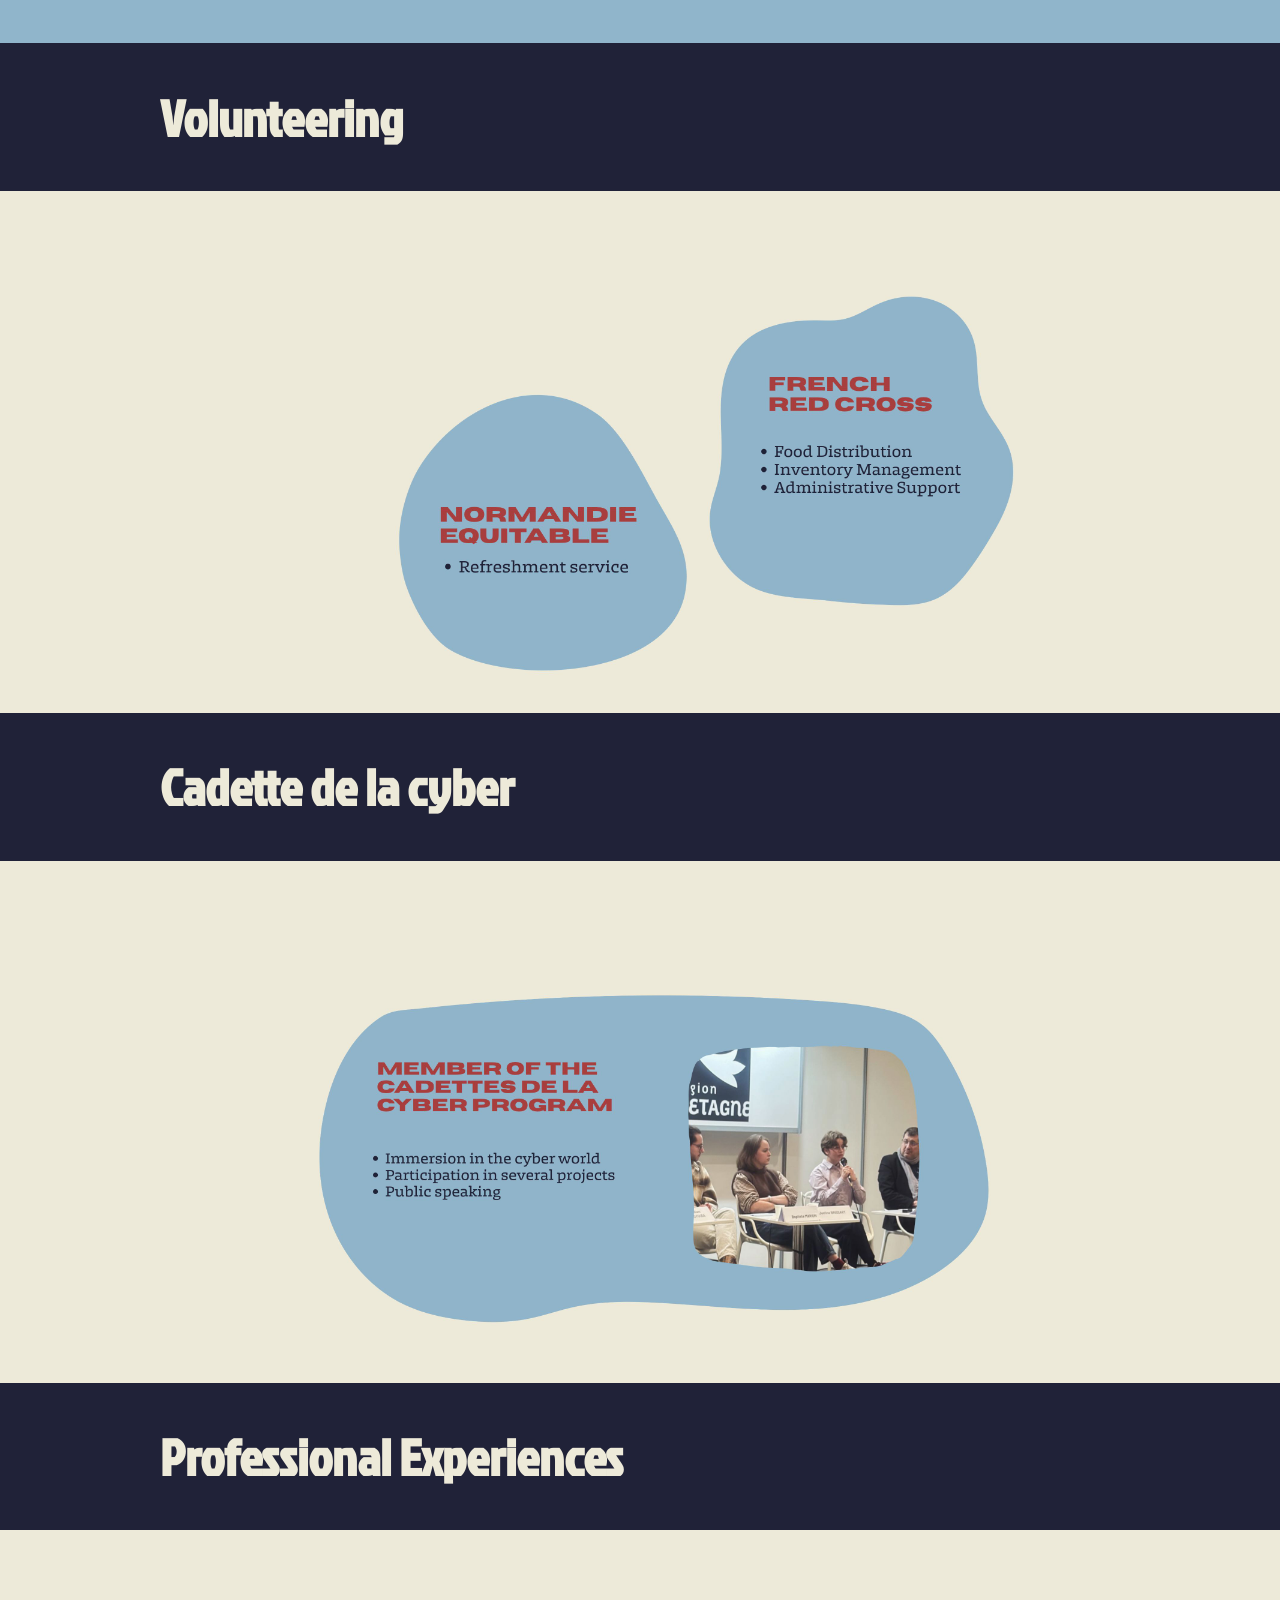
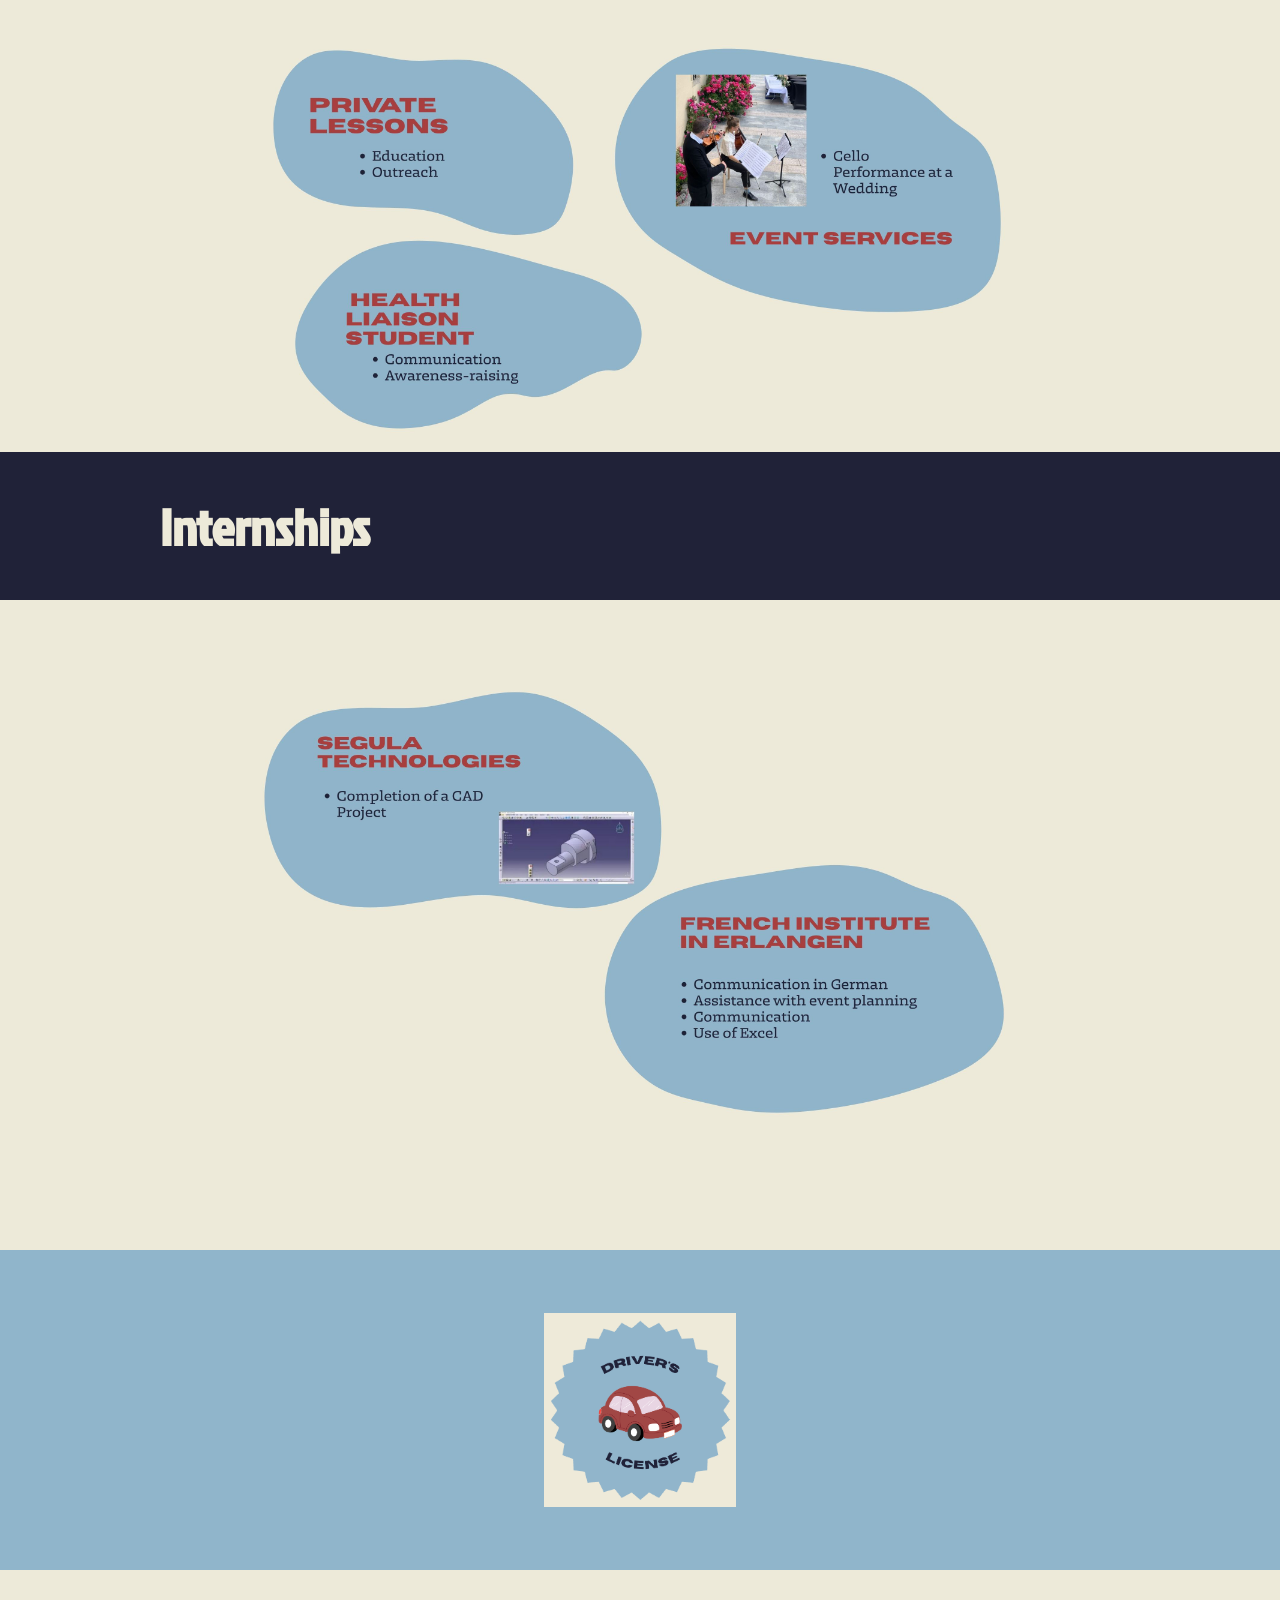
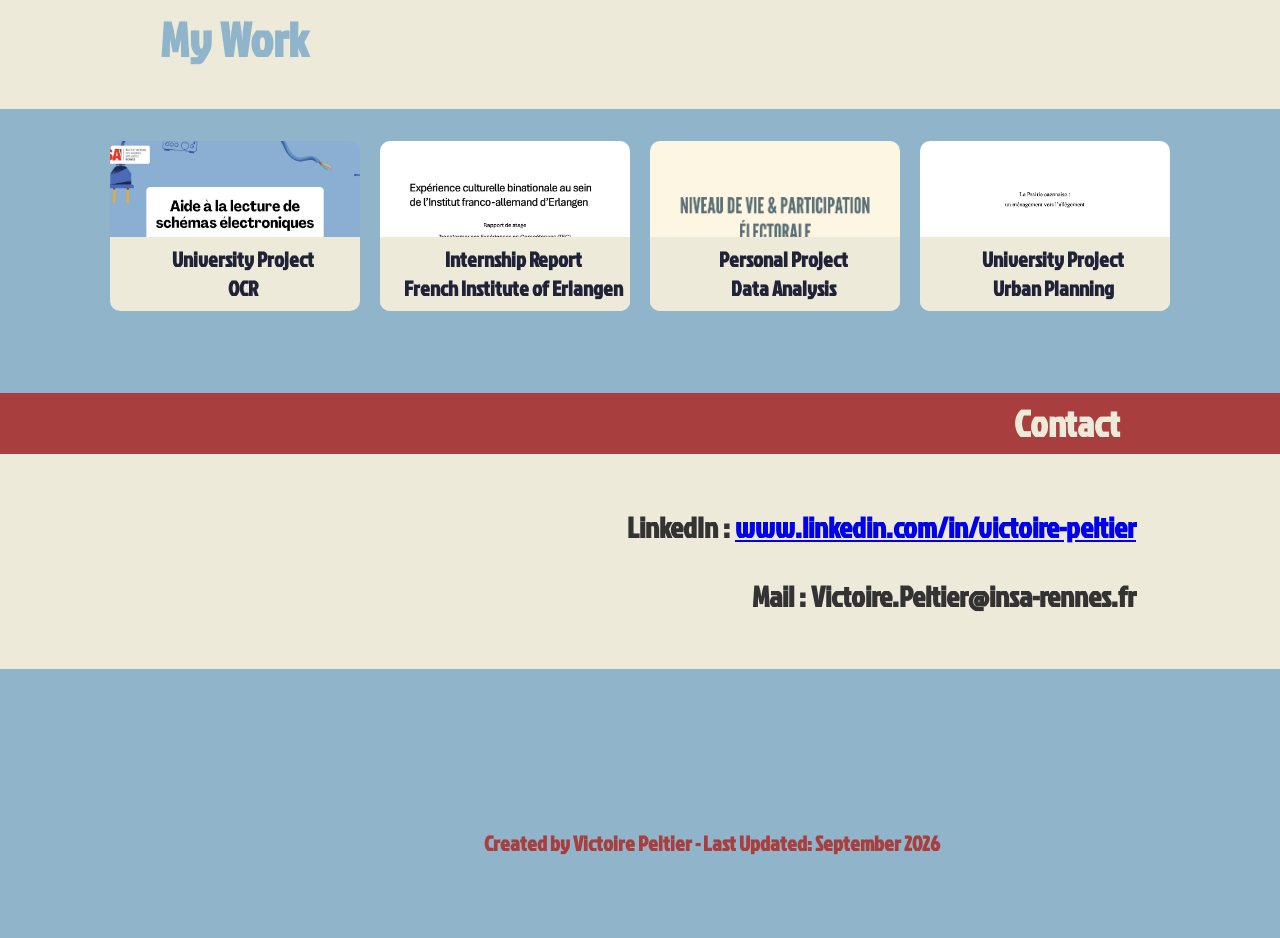
==== commit 9f34f41a: "Update link in galerie section of index.html" ====
--- a/public/index.html
+++ b/public/index.html
@@ -123,7 +123,7 @@
 
     <div class="galerie">
 
-        <a href="https://github.com/victoirevictoire/victoire-peltier" class="item">
+        <a href="https://github.com/victoirevictoire/etudes-pratiques" class="item">
             <div class="card">
                 <img src="EP.jpg" alt="Projet 1">
                 <div class="overlay">University Project<br>OCR</div>
